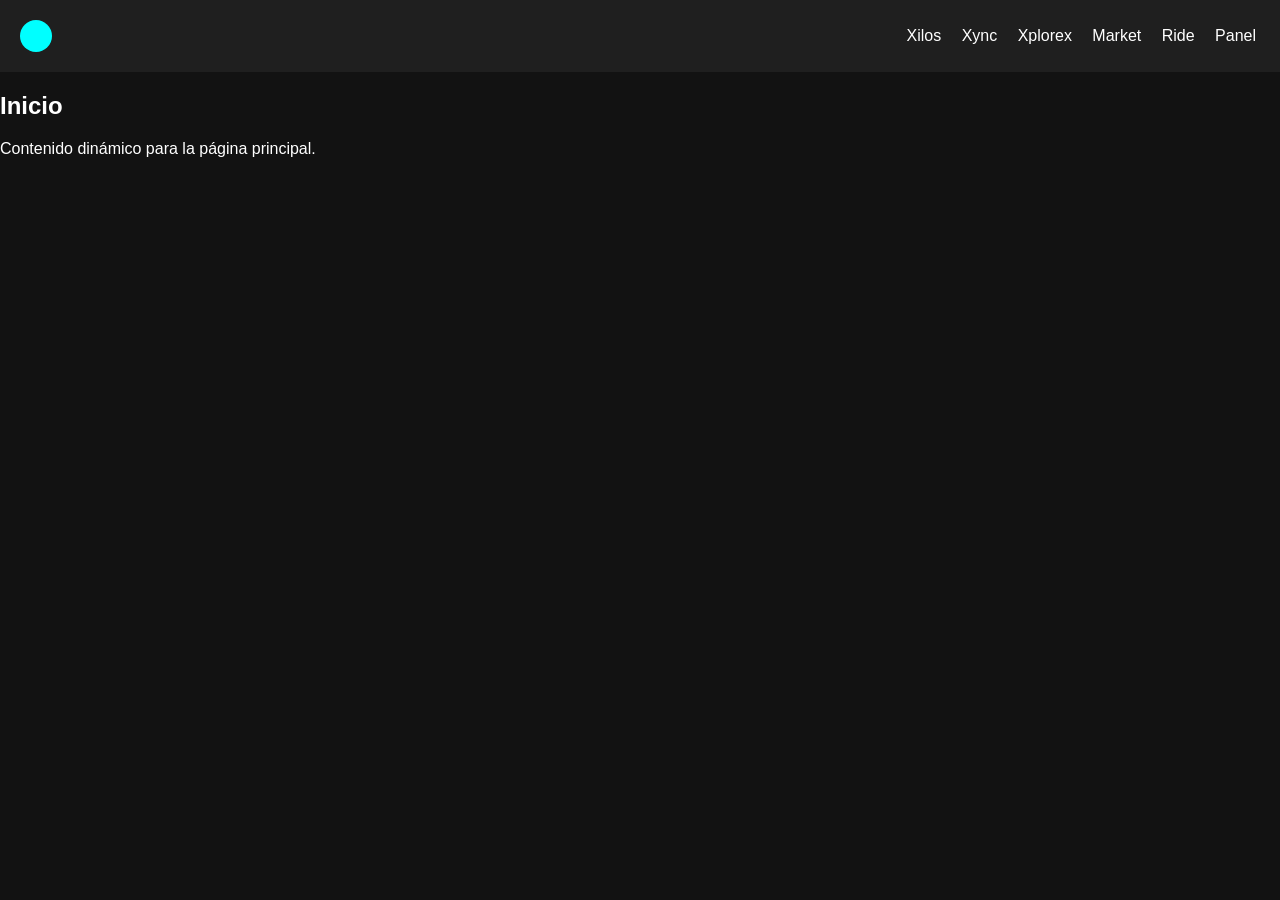
==== index.html @ 0e46592b "Add files via upload" ====
<!DOCTYPE html>
<html lang="es">
<head>
    <meta charset="UTF-8">
    <meta name="viewport" content="width=device-width, initial-scale=1.0">
    <title>Movix</title>
    <link rel="stylesheet" href="styles.css">
</head>
<body>
    <header>
        <img src="assets/logo.svg" alt="Movix Logo" class="logo">
        <nav>
            <a href="#xilos">Xilos</a>
            <a href="#xync">Xync</a>
            <a href="#xplorex">Xplorex</a>
            <a href="#market">Market</a>
            <a href="#ride">Ride</a>
            <a href="#panel">Panel</a>
        </nav>
    </header>
    <main id="content">
        <h1>Bienvenido a Movix</h1>
        <p>Tu ecosistema de transporte, comercio y conexión.</p>
    </main>
    <script src="app.js"></script>
</body>
</html>
---- styles.css ----
body {
    margin: 0;
    font-family: Arial, sans-serif;
    background-color: #121212;
    color: #fff;
}
header {
    display: flex;
    align-items: center;
    justify-content: space-between;
    padding: 1rem;
    background: #1f1f1f;
}
nav a {
    margin: 0 0.5rem;
    color: #fff;
    text-decoration: none;
}
.logo {
    height: 40px;
}
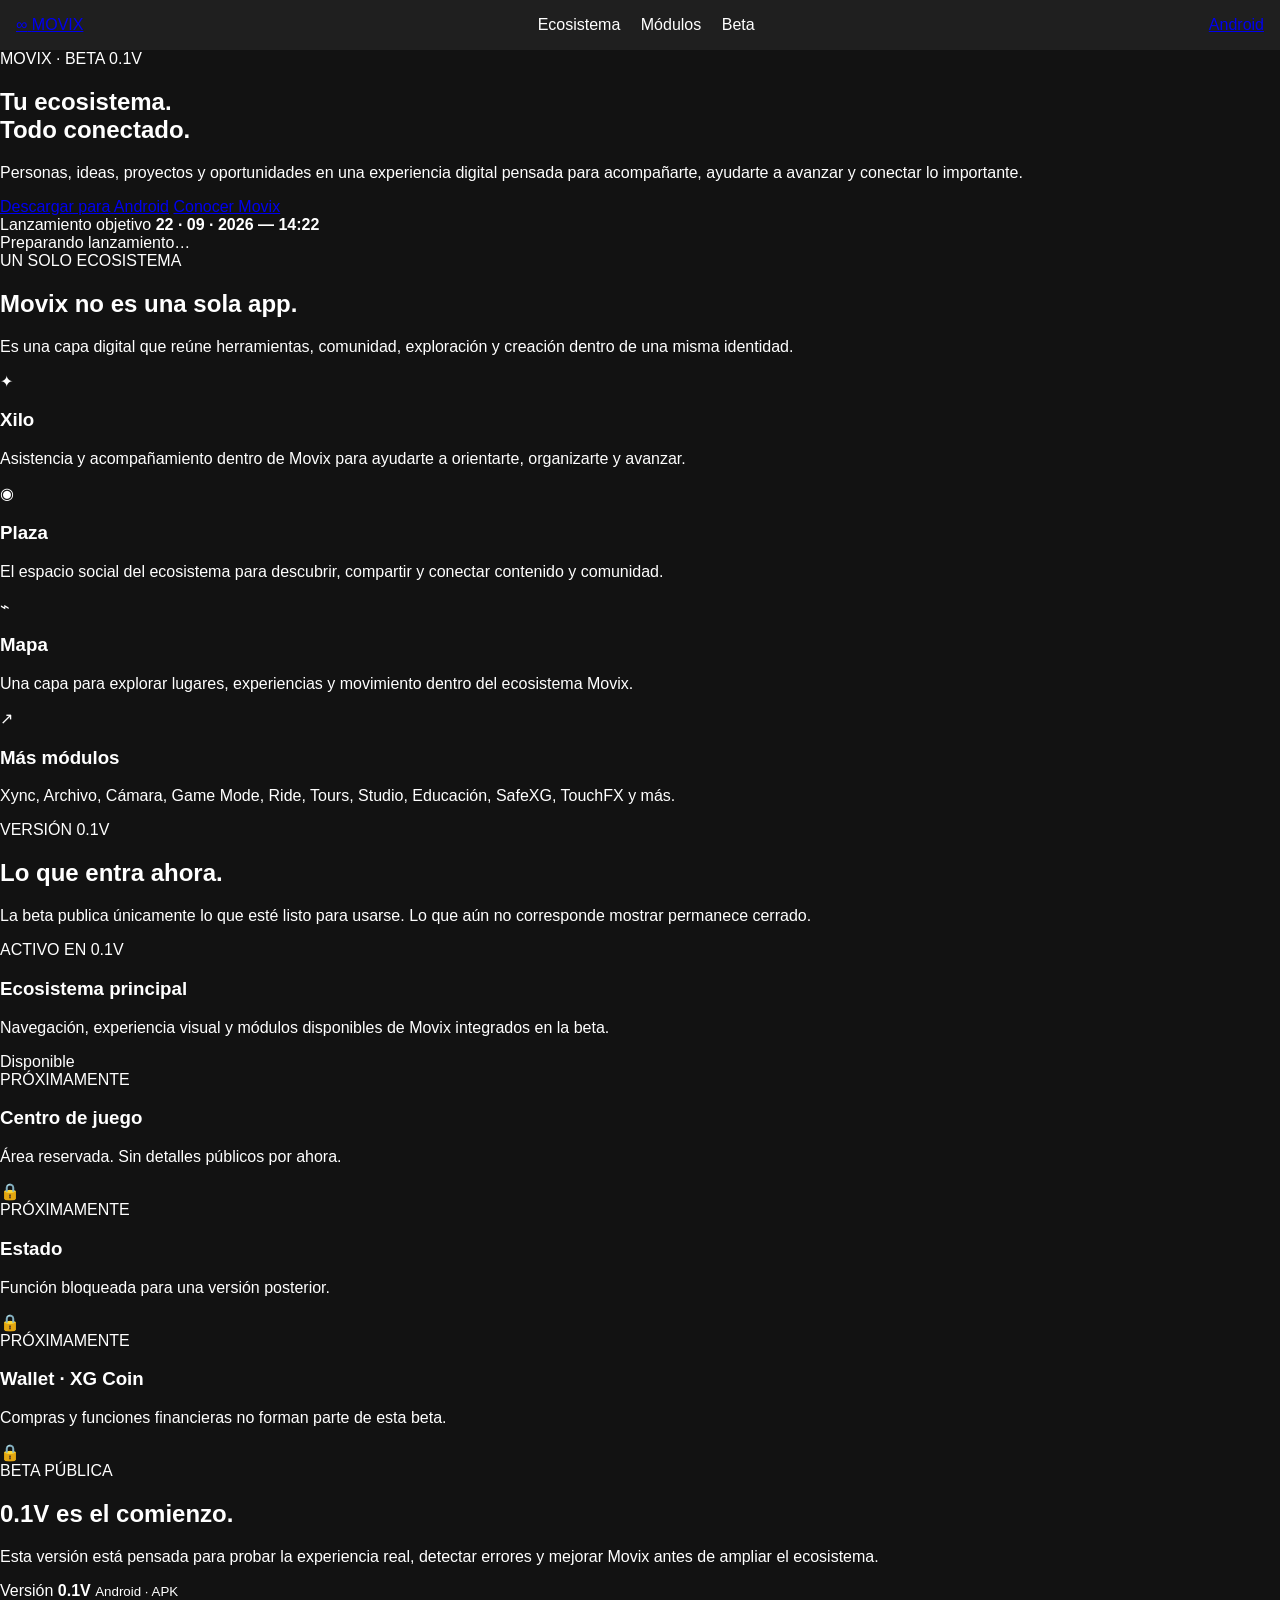
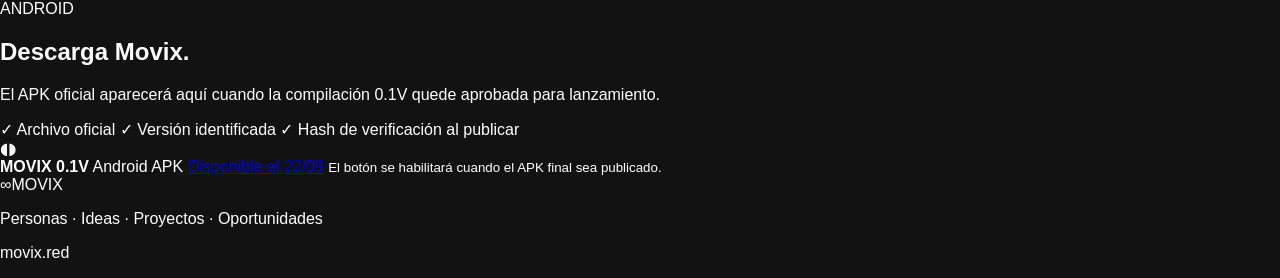
==== commit 0b11bbc6: "Rebuild MOVIX.RED site from scratch" ====
--- a/index.html
+++ b/index.html
@@ -1,27 +1,174 @@
-<!DOCTYPE html>
+<!doctype html>
 <html lang="es">
 <head>
-    <meta charset="UTF-8">
-    <meta name="viewport" content="width=device-width, initial-scale=1.0">
-    <title>Movix</title>
-    <link rel="stylesheet" href="styles.css">
+  <meta charset="utf-8" />
+  <meta name="viewport" content="width=device-width, initial-scale=1" />
+  <meta name="theme-color" content="#060816" />
+  <meta name="description" content="Movix — un ecosistema digital de personas, ideas, proyectos y oportunidades." />
+  <meta property="og:title" content="MOVIX — Beta 0.1V" />
+  <meta property="og:description" content="Tu ecosistema. Tu futuro. Tus posibilidades." />
+  <meta property="og:type" content="website" />
+  <meta property="og:url" content="https://movix.red/" />
+  <link rel="icon" href="/assets/logo.svg" type="image/svg+xml" />
+  <link rel="manifest" href="/manifest.webmanifest" />
+  <link rel="canonical" href="https://movix.red/" />
+  <link rel="stylesheet" href="/styles.css" />
+  <title>MOVIX — Beta 0.1V</title>
 </head>
 <body>
-    <header>
-        <img src="assets/logo.svg" alt="Movix Logo" class="logo">
-        <nav>
-            <a href="#xilos">Xilos</a>
-            <a href="#xync">Xync</a>
-            <a href="#xplorex">Xplorex</a>
-            <a href="#market">Market</a>
-            <a href="#ride">Ride</a>
-            <a href="#panel">Panel</a>
-        </nav>
-    </header>
-    <main id="content">
-        <h1>Bienvenido a Movix</h1>
-        <p>Tu ecosistema de transporte, comercio y conexión.</p>
-    </main>
-    <script src="app.js"></script>
+  <div class="noise" aria-hidden="true"></div>
+  <div class="aurora aurora-a" aria-hidden="true"></div>
+  <div class="aurora aurora-b" aria-hidden="true"></div>
+
+  <header class="topbar">
+    <a class="brand" href="#inicio" aria-label="Movix inicio">
+      <span class="brand-mark">∞</span>
+      <span>MOVIX</span>
+    </a>
+    <nav class="nav">
+      <a href="#ecosistema">Ecosistema</a>
+      <a href="#modulos">Módulos</a>
+      <a href="#beta">Beta</a>
+    </nav>
+    <a class="mini-cta" href="#descargar">Android</a>
+  </header>
+
+  <main>
+    <section id="inicio" class="hero shell">
+      <div class="eyebrow">MOVIX · BETA 0.1V</div>
+      <h1>Tu ecosistema.<br><span>Todo conectado.</span></h1>
+      <p class="hero-copy">
+        Personas, ideas, proyectos y oportunidades en una experiencia digital pensada para acompañarte, ayudarte a avanzar y conectar lo importante.
+      </p>
+      <div class="hero-actions">
+        <a class="btn primary" href="#descargar">Descargar para Android</a>
+        <a class="btn ghost" href="#ecosistema">Conocer Movix</a>
+      </div>
+      <div class="launch">
+        <div>
+          <span class="launch-label">Lanzamiento objetivo</span>
+          <strong>22 · 09 · 2026 — 14:22</strong>
+        </div>
+        <div id="countdown" class="countdown" aria-live="polite">Preparando lanzamiento…</div>
+      </div>
+    </section>
+
+    <section id="ecosistema" class="shell section">
+      <div class="section-head">
+        <span class="eyebrow">UN SOLO ECOSISTEMA</span>
+        <h2>Movix no es una sola app.</h2>
+        <p>Es una capa digital que reúne herramientas, comunidad, exploración y creación dentro de una misma identidad.</p>
+      </div>
+      <div class="feature-grid">
+        <article class="feature">
+          <span class="icon">✦</span>
+          <h3>Xilo</h3>
+          <p>Asistencia y acompañamiento dentro de Movix para ayudarte a orientarte, organizarte y avanzar.</p>
+        </article>
+        <article class="feature">
+          <span class="icon">◉</span>
+          <h3>Plaza</h3>
+          <p>El espacio social del ecosistema para descubrir, compartir y conectar contenido y comunidad.</p>
+        </article>
+        <article class="feature">
+          <span class="icon">⌁</span>
+          <h3>Mapa</h3>
+          <p>Una capa para explorar lugares, experiencias y movimiento dentro del ecosistema Movix.</p>
+        </article>
+        <article class="feature">
+          <span class="icon">↗</span>
+          <h3>Más módulos</h3>
+          <p>Xync, Archivo, Cámara, Game Mode, Ride, Tours, Studio, Educación, SafeXG, TouchFX y más.</p>
+        </article>
+      </div>
+    </section>
+
+    <section id="modulos" class="shell section">
+      <div class="section-head">
+        <span class="eyebrow">VERSIÓN 0.1V</span>
+        <h2>Lo que entra ahora.</h2>
+        <p>La beta publica únicamente lo que esté listo para usarse. Lo que aún no corresponde mostrar permanece cerrado.</p>
+      </div>
+
+      <div class="module-list">
+        <article class="module ready">
+          <div>
+            <span class="status">ACTIVO EN 0.1V</span>
+            <h3>Ecosistema principal</h3>
+            <p>Navegación, experiencia visual y módulos disponibles de Movix integrados en la beta.</p>
+          </div>
+          <span class="badge">Disponible</span>
+        </article>
+
+        <article class="module locked">
+          <div>
+            <span class="status">PRÓXIMAMENTE</span>
+            <h3>Centro de juego</h3>
+            <p>Área reservada. Sin detalles públicos por ahora.</p>
+          </div>
+          <span class="lock" aria-label="Bloqueado">🔒</span>
+        </article>
+
+        <article class="module locked">
+          <div>
+            <span class="status">PRÓXIMAMENTE</span>
+            <h3>Estado</h3>
+            <p>Función bloqueada para una versión posterior.</p>
+          </div>
+          <span class="lock" aria-label="Bloqueado">🔒</span>
+        </article>
+
+        <article class="module locked">
+          <div>
+            <span class="status">PRÓXIMAMENTE</span>
+            <h3>Wallet · XG Coin</h3>
+            <p>Compras y funciones financieras no forman parte de esta beta.</p>
+          </div>
+          <span class="lock" aria-label="Bloqueado">🔒</span>
+        </article>
+      </div>
+    </section>
+
+    <section id="beta" class="shell section beta-card">
+      <div>
+        <span class="eyebrow">BETA PÚBLICA</span>
+        <h2>0.1V es el comienzo.</h2>
+        <p>Esta versión está pensada para probar la experiencia real, detectar errores y mejorar Movix antes de ampliar el ecosistema.</p>
+      </div>
+      <div class="version">
+        <span>Versión</span>
+        <strong>0.1V</strong>
+        <small>Android · APK</small>
+      </div>
+    </section>
+
+    <section id="descargar" class="shell section download">
+      <div class="download-copy">
+        <span class="eyebrow">ANDROID</span>
+        <h2>Descarga Movix.</h2>
+        <p>El APK oficial aparecerá aquí cuando la compilación 0.1V quede aprobada para lanzamiento.</p>
+        <div class="download-meta">
+          <span>✓ Archivo oficial</span>
+          <span>✓ Versión identificada</span>
+          <span>✓ Hash de verificación al publicar</span>
+        </div>
+      </div>
+      <div class="download-box">
+        <div class="android">◖◗</div>
+        <strong>MOVIX 0.1V</strong>
+        <span>Android APK</span>
+        <a id="apkButton" class="btn primary disabled" href="/downloads/Movix-0.1V.apk" aria-disabled="true">Disponible el 22/09</a>
+        <small id="apkNote">El botón se habilitará cuando el APK final sea publicado.</small>
+      </div>
+    </section>
+  </main>
+
+  <footer class="footer shell">
+    <div class="brand footer-brand"><span class="brand-mark">∞</span><span>MOVIX</span></div>
+    <p>Personas · Ideas · Proyectos · Oportunidades</p>
+    <p class="domain">movix.red</p>
+  </footer>
+
+  <script src="/app.js"></script>
 </body>
-</html>
+</html>
